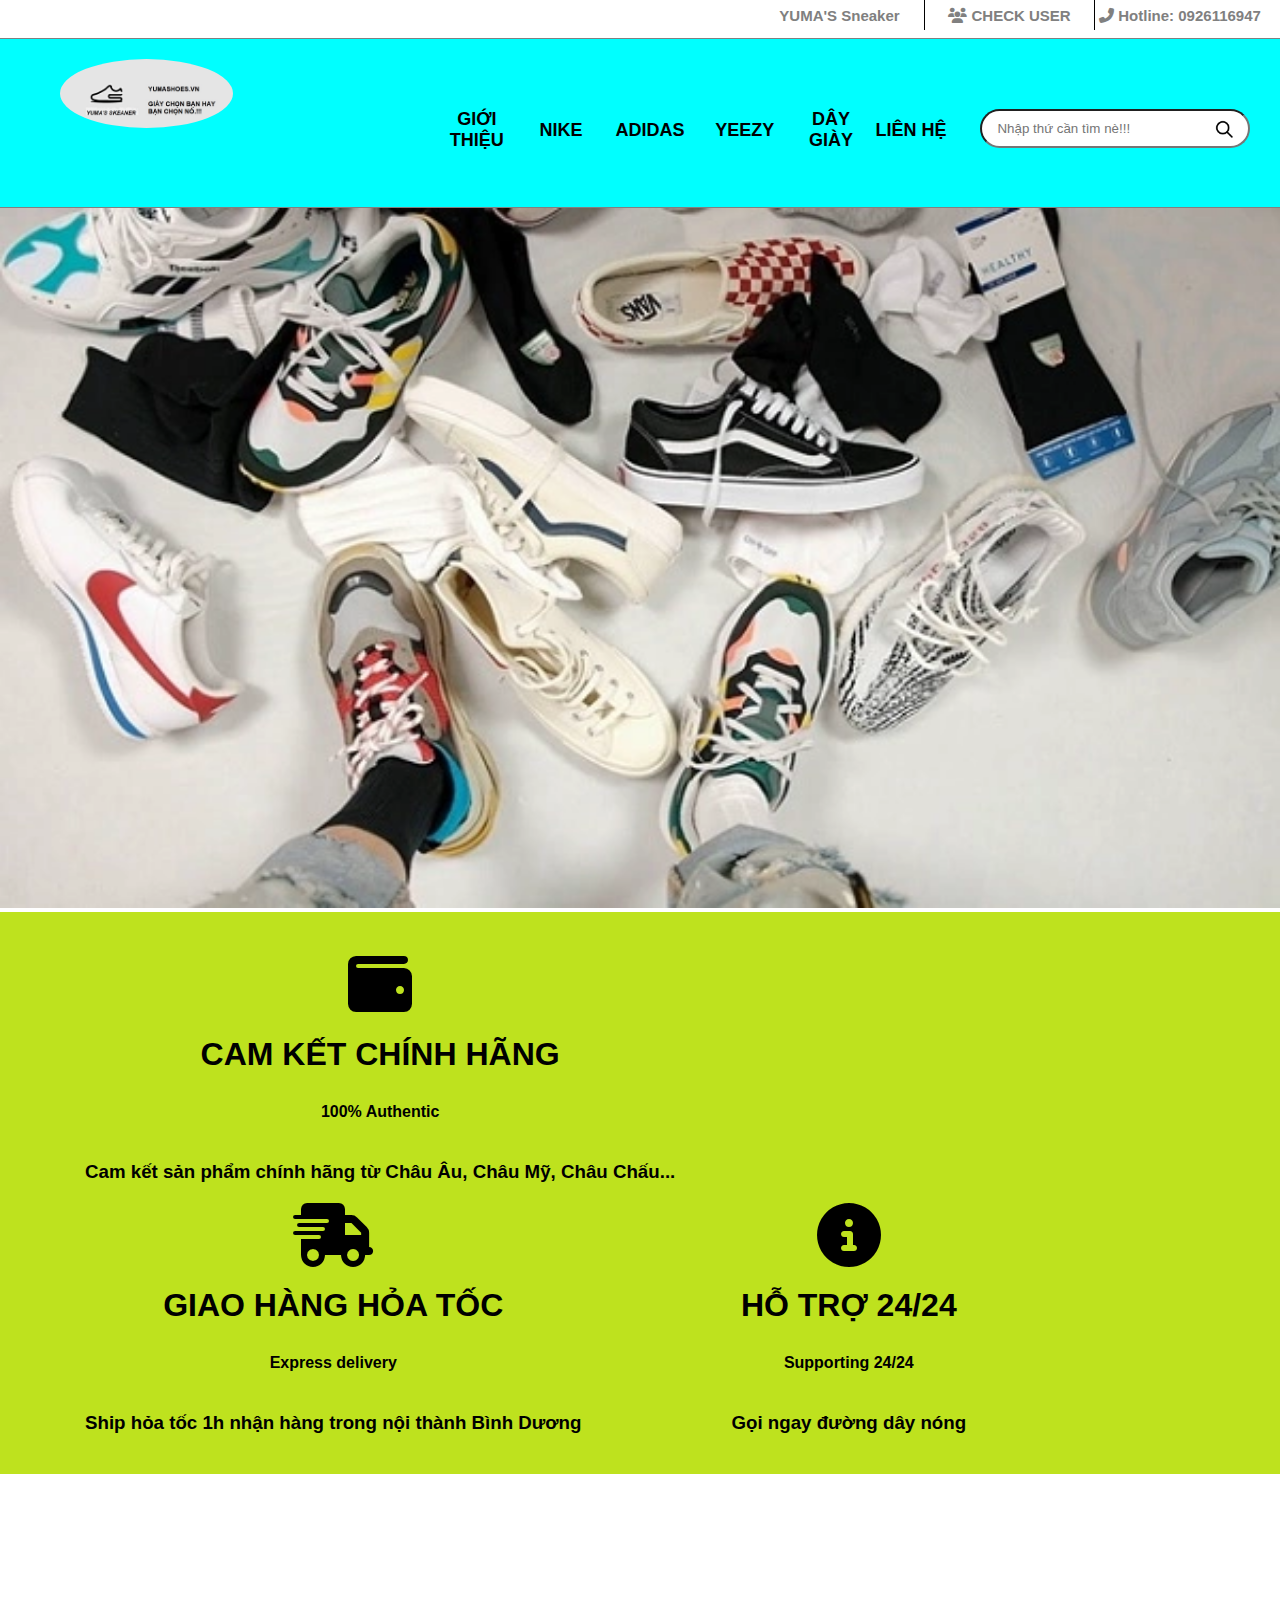
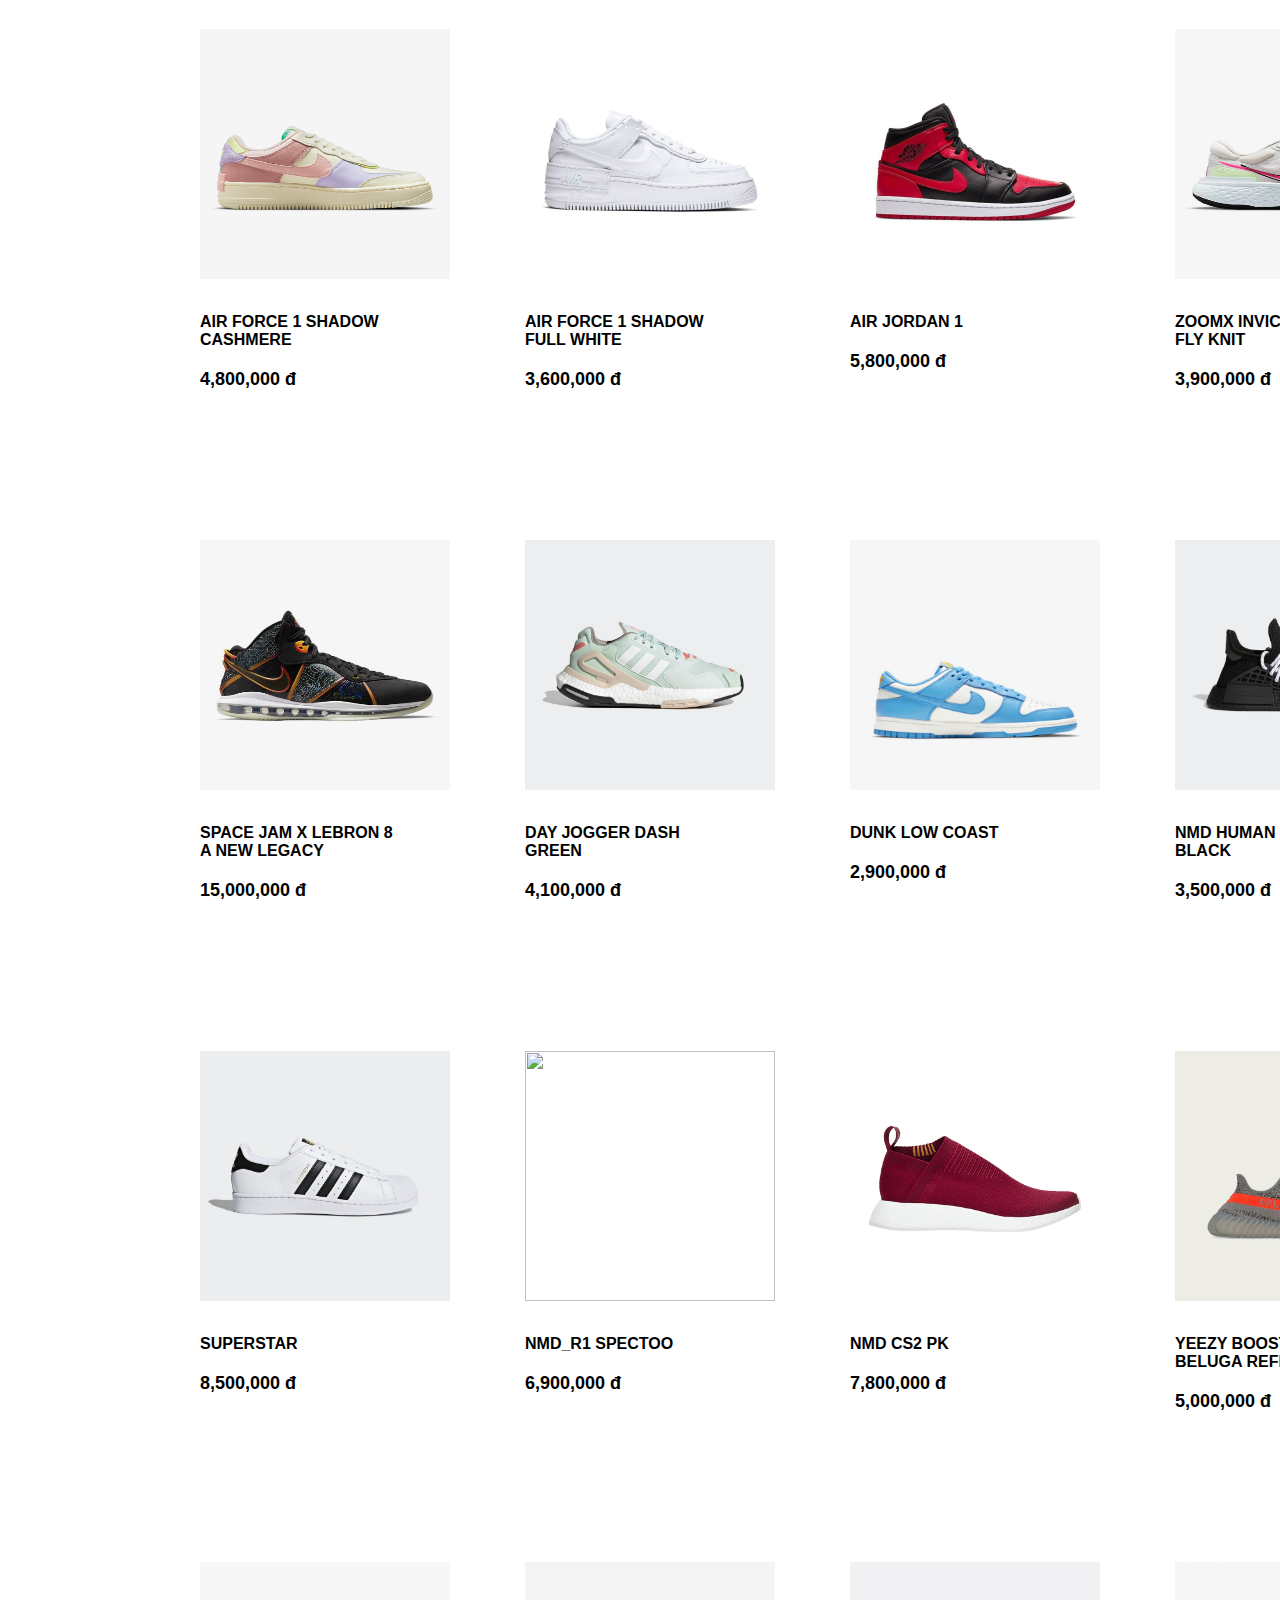
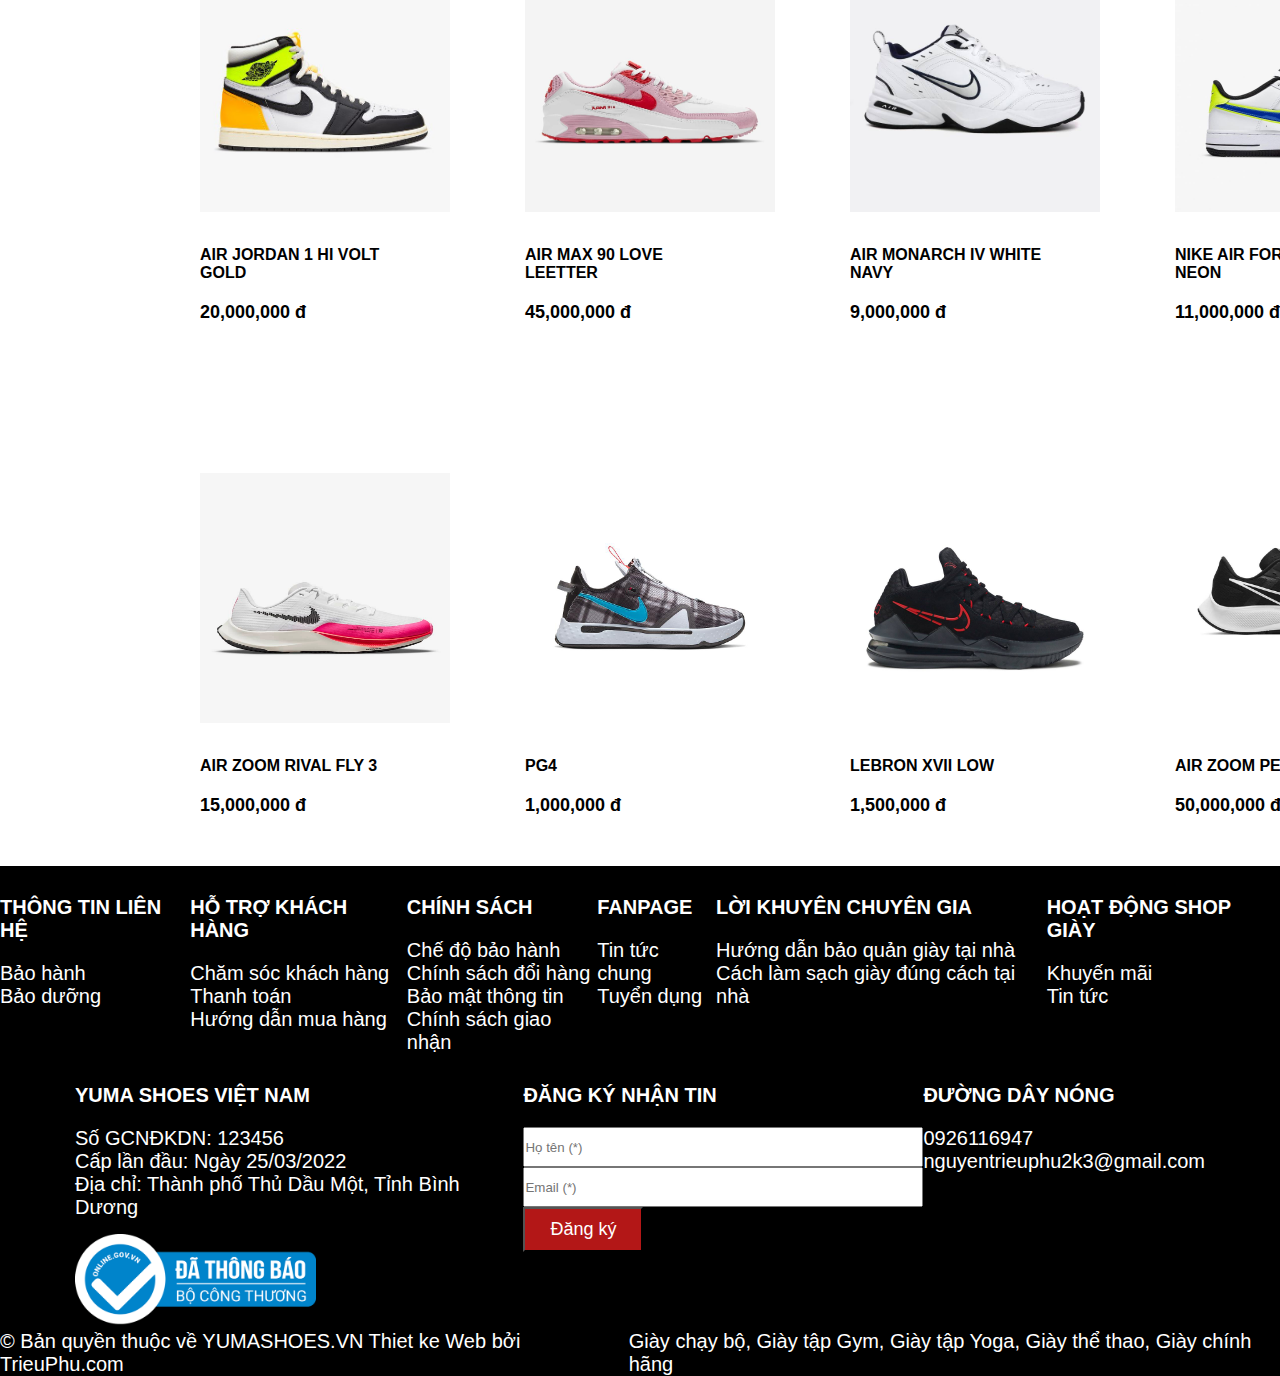
==== index.html @ 667e4dfb "Code" ====
<!DOCTYPE html>
<html lang="en">

<head>
    <meta charset="UTF-8">
    <meta http-equiv="X-UA-Compatible" content="IE=edge">
    <meta name="viewport" content="width=device-width, initial-scale=1.0">
    <link rel="stylesheet" href="./style.css">
    <link rel="icon" href="./images/icon.jpg">
    <link rel="stylesheet" href="https://cdnjs.cloudflare.com/ajax/libs/font-awesome/6.1.1/css/all.min.css">
    <title>Yuma Sneaker</title>


</head>

<body>


    <header>
        <div id="header" class="dautrang">
            <ul>
                <li>
                    <a href="#">YUMA'S Sneaker</a>
                </li>
                <li>
                    <a href="checkuser.html"><i class="fa-solid fa-users"></i> CHECK USER</a>
                </li>
                <li>
                    <a href="#"><i class="fa-solid fa-phone-flip"></i> Hotline: 0926116947</a>
                </li>
            </ul>
        </div>
        <br>
        <nav>
            <div id="navbar" class="container">
                <a href="./index.html">
                    <img class="mainlogo" src="./images/LOGO.JPG" alt="logo chính">
                </a>

                <ul id="menu" class="ok">
                    <li class="okie">
                        <a class="con__2" href="./gioithieu.html"> GIỚI THIỆU</a>
                    </li>
                    <li class="okie">
                        <a class="con__2" href="./nike.html">NIKE</a>
                    </li>
                    <li class="okie">
                        <a class="con__2" href="./adidas.html"> ADIDAS</a>
                    </li>

                    <li class="okie">
                        <a class="con__2" href="./yeezy.html"> YEEZY</a>
                    </li>
                    <li class="okie">
                        <a class="con__2" href="./daygiay.html"> DÂY GIÀY</a>
                    </li>
                    <li class="okie">
                        <a class="con__2" href="./lienhe.html"> LIÊN HỆ</a>
                    </li>
                </ul>
                <div class="container2">
                    <input type="search" placeholder="Nhập thứ cần tìm nè!!!" class="search-field" />
                    <button type="submit" class="search-button">
                      <img src="./images/search.png"></div>
                      </button>
                </div>



            </div>
        </nav>

    </header>
    <div>
        <img class="mainpic" src="./images/sneaker.webp" alt="">
    </div>
    <section class="quytac">
        <div class="trongquytac">
            <div class="iconquytac"><i class="fa-solid fa-wallet fa-4x"></i>
            </div>
            <h1>CAM KẾT CHÍNH HÃNG</h1>
            <h4>100% Authentic</h4>
            <h3>Cam kết sản phẩm chính hãng từ Châu Âu, Châu Mỹ, Châu Chấu... </h3>
        </div>
        <div class="trongquytac">
            <div class="iconquytac"><i class="fa-solid fa-truck-fast fa-4x"></i>
            </div>
            <h1>GIAO HÀNG HỎA TỐC</h1>
            <h4>Express delivery</h4>
            <h3>Ship hỏa tốc 1h nhận hàng trong nội thành Bình Dương</h3>
        </div>
        <div class="trongquytac">
            <div class="iconquytac"><i class="fa-solid fa-circle-info fa-4x"></i>
            </div>
            <h1>HỖ TRỢ 24/24</h1>
            <h4>Supporting 24/24</h4>
            <h3>Gọi ngay đường dây nóng</h3>
        </div>
    </section>
    <div>
        <div class="menu">
            <div class="TOM">
                <img class="hinhanh" src="./images/AIR FORCE 1 SHADOW CASHMERE.JPG" alt="">
                <h4 class="chu">AIR FORCE 1 SHADOW CASHMERE</h4>
                <p class="chu">4,800,000 đ</p>
            </div>
            <div class="TOM">
                <img class="hinhanh" src="./images/AIR FORCE 1 SHADOW FULL WHITE.JPG" alt="">
                <h4 class="chu">AIR FORCE 1 SHADOW FULL WHITE</h4>
                <p class="chu">3,600,000 đ</p>
            </div>
            <div class="TOM">
                <img class="hinhanh" src="./images/air jordan1.jpeg" alt="">
                <h4 class="chu">AIR JORDAN 1</h4>
                <p class="chu">5,800,000 đ</p>
            </div>
            <div class="TOM">
                <img class="hinhanh" src="./images/ZOOMX INVICIBLE RUN FLY KNIT.jpeg" alt="">
                <h4 class="chu">ZOOMX INVICIBLE RUN FLY KNIT</h4>
                <p class="chu">3,900,000 đ</p>
            </div>
            <div class="TOM">
                <img class="hinhanh" src="./images/AIR MONARCH IV WHITE NAVY.JPG" alt="">
                <h4 class="chu">AIR MONARCH IV WHITE NAVY</h4>
                <p class="chu"> 10,000,000 đ</p>
            </div>
            <div class="TOM">
                <img class="hinhanh" src="./images/SPACE JAM X LEBRON 8 A NEW LEGACY.jpg" alt="">
                <h4 class="chu">SPACE JAM X LEBRON 8 A NEW LEGACY</h4>
                <p class="chu"> 15,000,000 đ</p>
            </div>
            <div class="TOM">
                <img class="hinhanh" src="./images/day jogger dash green.jpg" alt="">
                <h4 class="chu">DAY JOGGER DASH GREEN</h4>
                <p class="chu"> 4,100,000 đ</p>
            </div>
            <div class="TOM">
                <img class="hinhanh" src="./images/DUNK LOW COAST.jpg" alt="">
                <h4 class="chu">DUNK LOW COAST</h4>
                <p class="chu"> 2,900,000 đ</p>
            </div>
            <div class="TOM">
                <img class="hinhanh" src="./images/NMD  HUMAN RACE BLACK.jpeg" alt="">
                <h4 class="chu">NMD HUMAN RACE BLACK</h4>
                <p class="chu"> 3,500,000 đ</p>
            </div>
            <div class="TOM">
                <img class="hinhanh" src="./images/AIR FORCE 1 SHADOW CRIMSON TINT.JPG" alt="">
                <h4 class="chu">AIR FORCE 1 SHADOW CRIMSON TINT</h4>
                <p class="chu"> 7,900,000 đ</p>
            </div>
            <div class="TOM">
                <img class="hinhanh" src="./images/SUPERSTAR.JPG" alt="">
                <h4 class="chu">SUPERSTAR</h4>
                <p class="chu"> 8,500,000 đ</p>
            </div>
            <div class="TOM">
                <img class="hinhanh" src="./imageS/NMD_R1 SPECTOO.JPG" alt="">
                <h4 class="chu">NMD_R1 SPECTOO</h4>
                <p class="chu"> 6,900,000 đ</p>
            </div>
            <div class="TOM">
                <img class="hinhanh" src="./images/NMD CS2 PK.png" alt="">
                <h4 class="chu">NMD CS2 PK</h4>
                <p class="chu"> 7,800,000 đ</p>
            </div>
            <div class="TOM">
                <img class="hinhanh" src="./images/YEEZY BOOST 350 V2 BELUGA REFLECTIVE.jpeg" alt="">
                <h4 class="chu">YEEZY BOOST 350 V2 BELUGA REFLECTIVE</h4>
                <p class="chu"> 5,000,000 đ</p>
            </div>
            <div class="TOM">
                <img class="hinhanh" src="./images/AIR FORCE 1.jpg" alt="">
                <h4 class="chu">AIR FORCE 1</h4>
                <p class="chu"> 2,000,000 đ</p>
            </div>
            <div class="TOM">
                <img class="hinhanh" src="./images/AIR JORDAN 1 HI VOLT GOLD.jpg" alt="">
                <h4 class="chu">AIR JORDAN 1 HI VOLT GOLD</h4>
                <p class="chu"> 20,000,000 đ</p>
            </div>
            <div class="TOM">
                <img class="hinhanh" src="./images/AIR MAX 90 LOVE LEETTER.jpeg" alt="">
                <h4 class="chu">AIR MAX 90 LOVE LEETTER</h4>
                <p class="chu"> 45,000,000 đ</p>
            </div>
            <div class="TOM">
                <img class="hinhanh" src="./images/AIR MONARCH IV WHITE NAVY.JPG" alt="">
                <h4 class="chu">AIR MONARCH IV WHITE NAVY</h4>
                <p class="chu"> 9,000,000 đ</p>
            </div>
            <div class="TOM">
                <img class="hinhanh" src="./images/NIKE AIR FORCE 1 VOLT NEON.jpeg" alt="">
                <h4 class="chu">NIKE AIR FORCE 1 VOLT NEON</h4>
                <p class="chu"> 11,000,000 đ</p>
            </div>
            <div class="TOM">
                <img class="hinhanh" src="./images/ULTRABOOST 20 BLUE BOOST.jpeg" alt="">
                <h4 class="chu">ULTRABOOST 20 BLUE BOOST</h4>
                <p class="chu">100,000,000 đ</p>
            </div>
            <div class="TOM">
                <img class="hinhanh" src="./images/AIR ZOOM RIVAL FLY 3.jpg" alt="">
                <h4 class="chu">AIR ZOOM RIVAL FLY 3</h4>
                <p class="chu"> 15,000,000 đ</p>
            </div>
            <div class="TOM">
                <img class="hinhanh" src="./images/PG4.jpg" alt="">
                <h4 class="chu">PG4</h4>
                <p class="chu"> 1,000,000 đ</p>
            </div>
            <div class="TOM">
                <img class="hinhanh" src="./images/LEBRON XVII LOW.jpg" alt="">
                <h4 class="chu">LEBRON XVII LOW</h4>
                <p class="chu"> 1,500,000 đ</p>
            </div>
            <div class="TOM">
                <img class="hinhanh" src="./images/AIR ZOOM PEGASUS 38.jpg" alt="">
                <h4 class="chu"> AIR ZOOM PEGASUS 38</h4>
                <p class="chu"> 50,000,000 đ</p>
            </div>
            <div class="TOM">
                <img class="hinhanh" src="./images/ULTRABOOST 4.0 DNA.jpg" alt="">
                <h4 class="chu">ULTRABOOST 4.0 DNA</h4>
                <p class="chu">200,000,000 đ</p>
            </div>

        </div>
    </div>
    <footer>
        <div class="HUHU">
            <div>
                <h4>THÔNG TIN LIÊN HỆ</h4>
                <p>
                    Bảo hành <br> Bảo dưỡng
                </p>
            </div>
            <div>
                <h4>HỖ TRỢ KHÁCH HÀNG</h4>
                <p>
                    Chăm sóc khách hàng <br> Thanh toán <br> Hướng dẫn mua hàng
                </p>
            </div>
            <div>
                <h4>CHÍNH SÁCH</h4>
                <p>
                    Chế độ bảo hành <br> Chính sách đổi hàng <br> Bảo mật thông tin <br> Chính sách giao nhận
                </p>
            </div>
            <div>
                <h4>FANPAGE</h4>
                <p>
                    Tin tức chung <br> Tuyển dụng
                </p>
            </div>
            <div>
                <h4>LỜI KHUYÊN CHUYÊN GIA</h4>
                <p>
                    Hướng dẫn bảo quản giày tại nhà <br> Cách làm sạch giày đúng cách tại nhà
                </p>
            </div>
            <div>
                <h4>HOẠT ĐỘNG SHOP GIÀY</h4>
                <p>
                    Khuyến mãi <br> Tin tức
                </p>
            </div>
        </div>

        <div class="information">
            <div class="inf">
                <h4>YUMA SHOES VIỆT NAM</h4>
                <p>
                    Số GCNĐKDN: 123456 <br> Cấp lần đầu: Ngày 25/03/2022 <br> Địa chỉ: Thành phố Thủ Dầu Một, Tỉnh Bình Dương
                </p>
                <img class="img_thongbao" src="./images/thongbaocongthuong.png" alt="">
            </div>
            <div>
                <h4>ĐĂNG KÝ NHẬN TIN</h4>
                <input class="text__inf" type="text" placeholder="Họ tên (*)"> <br>
                <input class="text__inf" type="text" placeholder="Email (*)"><br>
                <input class="submit" type="submit" value="Đăng ký" placeholder="Đăng ký">
            </div>
            <div class="hotline">
                <h4>ĐƯỜNG DÂY NÓNG</h4>
                <p>
                    0926116947 <br> nguyentrieuphu2k3@gmail.com
                </p>
            </div>
        </div>

        <div class="information_2">

            <p>
                © Bản quyền thuộc về YUMASHOES.VN Thiet ke Web bởi TrieuPhu.com
            </p>
            <p>
                Giày chạy bộ, Giày tập Gym, Giày tập Yoga, Giày thể thao, Giày chính hãng
            </p>
        </div>
    </footer>
    <script src="./tranngchu.js"></script>

</body>

</html>
---- style.css ----
* {
        margin: 0;
        padding: 0;
        box-sizing: border-box;
        font-family: Arial, Helvetica, sans-serif;
    }
    
    .dautrang {
        float: right;
        padding-right: 15px;
        font-weight: bold;
    }
    
    a {
        text-decoration: none;
        color: grey;
    }
    
    a:hover {
        color: pink;
    }
    
    ul li {
        border-style: none;
        border-right: 1px solid;
        list-style-type: none;
        display: table-cell;
        text-align: center;
        vertical-align: middle;
        width: 170px;
        height: 30px;
        font-size: 15px;
    }
    
    li:last-child {
        border-right: none;
    }
    
    .mainlogo {
        margin-left: 60px;
        width: 40%;
        border-radius: 50%;
    }
    
    nav {
        position: sticky;
        top: 0;
    }
    
    .container {
        background-color: aqua;
        height: 170px;
        padding: 20px 0 20px 0;
        width: 100%;
        border: 1px solid grey;
        display: block;
        display: flex;
        margin-top: 20px;
        justify-content: space-between;
    }
    
    .container2 {
        margin: 50px 30px;
        width: 500px;
        height: 60px
    }
    
    .form {
        display: flex;
        flex-direction: row;
    }
    
    .search-field {
        width: 100%;
        padding: 10px 35px 10px 15px;
        border-radius: 100px;
        outline: none;
    }
    
    .search-button {
        background: transparent;
        border: none;
        outline: none;
        position: absolute;
    }
    
    .search-button img {
        width: 20px;
        height: 20px;
        margin: -29px 0 -19px -50px;
    }
    
    .con__2:hover {
        color: white;
        background-color: yellow;
        border-radius: 5px;
        width: 50%;
    }
    
    .con__2 {
        color: black;
        font-size: large;
        font-weight: bold;
    }
    
    .ok .okie {
        border-style: none;
        list-style-type: none;
        text-align: center;
        vertical-align: middle;
        width: 160px;
        height: 30px;
        font-size: 15px;
        padding-top: 50px;
    }
    
    .container:nth-child(1) {
        border-left: none;
        border-right: none;
    }
    
    .mainpic {
        width: 100%;
        text-align: center;
        height: 700px;
    }
    
    .quytac {
        display: flex;
        flex-wrap: wrap;
        text-align: center;
        margin-left: -15px;
        margin-right: -15px;
        padding: 40px 0 20px 0;
        background-color: rgb(190, 226, 30);
    }
    
    .trongquytac {
        margin: 0 50px 0 100px;
        padding-bottom: 20px;
    }
    
    h1,
    h2,
    h3 {
        padding-top: 20px;
    }
    
    .menu {
        width: 1600px;
        display: flex;
        flex-wrap: wrap;
        padding-top: 25px;
        margin: 30px 0 0 150px;
        justify-content: space-between;
        text-align: left;
    }
    
    .TOM>p {
        font-weight: 600;
        font-size: large;
    }
    
    .TOM {
        width: 200px;
        padding-top: 50px;
        margin: 50px;
    }
    
    .hinhanh {
        animation: left-to-right 2s ease-in forwards infinite alternate;
        height: 250px;
        width: 250px;
    }
    
    @keyframes left-to-right {
        /* 0% {
            transform: translateX(0);
        }
        33% {
            transform: translateY(100%);
        }
        66% {
            transform: translateX(100%) translateY(100%);
        } */
        100% {
            transform: translateX(100%);
        }
    }
    
    footer {
        width: 100%;
        float: left;
        background-color: black;
        color: white;
        font-family: 'Roboto', sans-serif;
        font-size: 20px;
    }
    
    .HUHU {
        display: flex;
        justify-content: space-around;
    }
    
    .text__inf {
        width: 400px;
        height: 40px;
    }
    
    .information {
        display: flex;
        justify-content: space-between;
    }
    
    .hotline {
        margin-right: 75px;
    }
    
    .inf {
        margin-left: 75px;
    }
    
    .img_thongbao {
        padding-top: 15px;
        height: 106px;
    }
    
    .information_2 {
        display: flex;
        justify-content: space-around;
    }
    
    .submit {
        background-color: rgb(179, 23, 23);
        color: white;
        height: 45px;
        width: 120px;
        display: block;
        font-size: large;
    }
    
    h4 {
        padding-top: 30px;
        padding-bottom: 20px;
    }
    
    .introduce {
        max-width: 75%;
        margin-left: 300px;
    }
    
    .intro2 {
        width: 50%;
    }
    
    .SC3__B1 {
        padding-top: 110px;
        float: left;
        margin: 0px 1000px 0px 0px;
    }
    
    .SC3__B1 h3 {
        margin-left: 170px;
    }
    
    .dg {
        margin-left: 169px;
    }
    
    form {
        width: 1200px;
        height: 300px;
    }
    
    .hoten {
        width: 800px;
        height: 60px;
        margin: 6px 0px 0px 169px;
        border-radius: 3px 3px 3px 3px;
    }
    
    .hoten1 {
        width: 230px;
        margin: 6px 0px 0px 169px;
        height: 60px;
        border-radius: 3px 3px 3px 3px;
    }
    
    .hoten2 {
        width: 565px;
        margin: 1px px 0px 4px;
        height: 60px;
        border-radius: 3px 3px 3px 3px;
    }
    
    .hoten3 {
        width: 200px;
        margin: 15px 0px 0px 169px;
        height: 40px;
        border-radius: 3px 3px 3px 3px;
        color: white;
        background-color: crimson;
        font-weight: bold;
    }
    
    .txt {
        width: 800px;
        height: 91px;
        margin: 6px 0px 0px 169px;
        border-radius: 3px 3px 3px 3px;
    }
    
    .SC3__B1 {
        background-image: url("images/background.jpg");
        width: 100%;
        height: 1000px;
    }
    
    .search__shoes {
        display: block;
        display: flex;
        justify-content: space-between;
        max-width: 100%;
        padding: 15px 300px 30px;
        border: none;
        background-color: aqua;
    }
    
    select {
        width: 350px;
        height: 45px;
        font-weight: bold;
        font-size: medium;
    }
    
    label {
        font-size: large;
        font-style: italic;
    }
    
    .box {
        width: 300px;
        padding: 30px;
        position: absolute;
        top: 50%;
        left: 50%;
        transform: translate(-50%, -50%);
        background: rgba(0, 0, 0, 0.4);
        text-align: center;
    }
    
    .box h1 {
        color: white;
        text-transform: uppercase;
        font-weight: 700;
    }
    
    .box input[type="text"],
    .box input[type="password"] {
        border: 0;
        background: none;
        display: block;
        margin: 20px auto;
        text-align: center;
        border: 3px solid #0367fd;
        padding: 14px 10px;
        width: 220px;
        outline: none;
        color: white;
        border-radius: 24px;
        transition: 0.25px;
    }
    
    .box input[type="text"]:focus,
    .box input[type="password"]:focus {
        width: 270px;
        border-color: #ffc400ec;
    }
    
    .box input[type="submit"] {
        border: 0;
        background: none;
        display: block;
        margin: 20px auto;
        text-align: center;
        border: 3px solid #ffc400ec;
        padding: 14px 10px;
        outline: none;
        color: white;
        border-radius: 24px;
        transition: 0.25px;
        cursor: pointer;
    }
    
    .box input[type="submit"]:hover {
        background-color: #ffc400ec;
    }
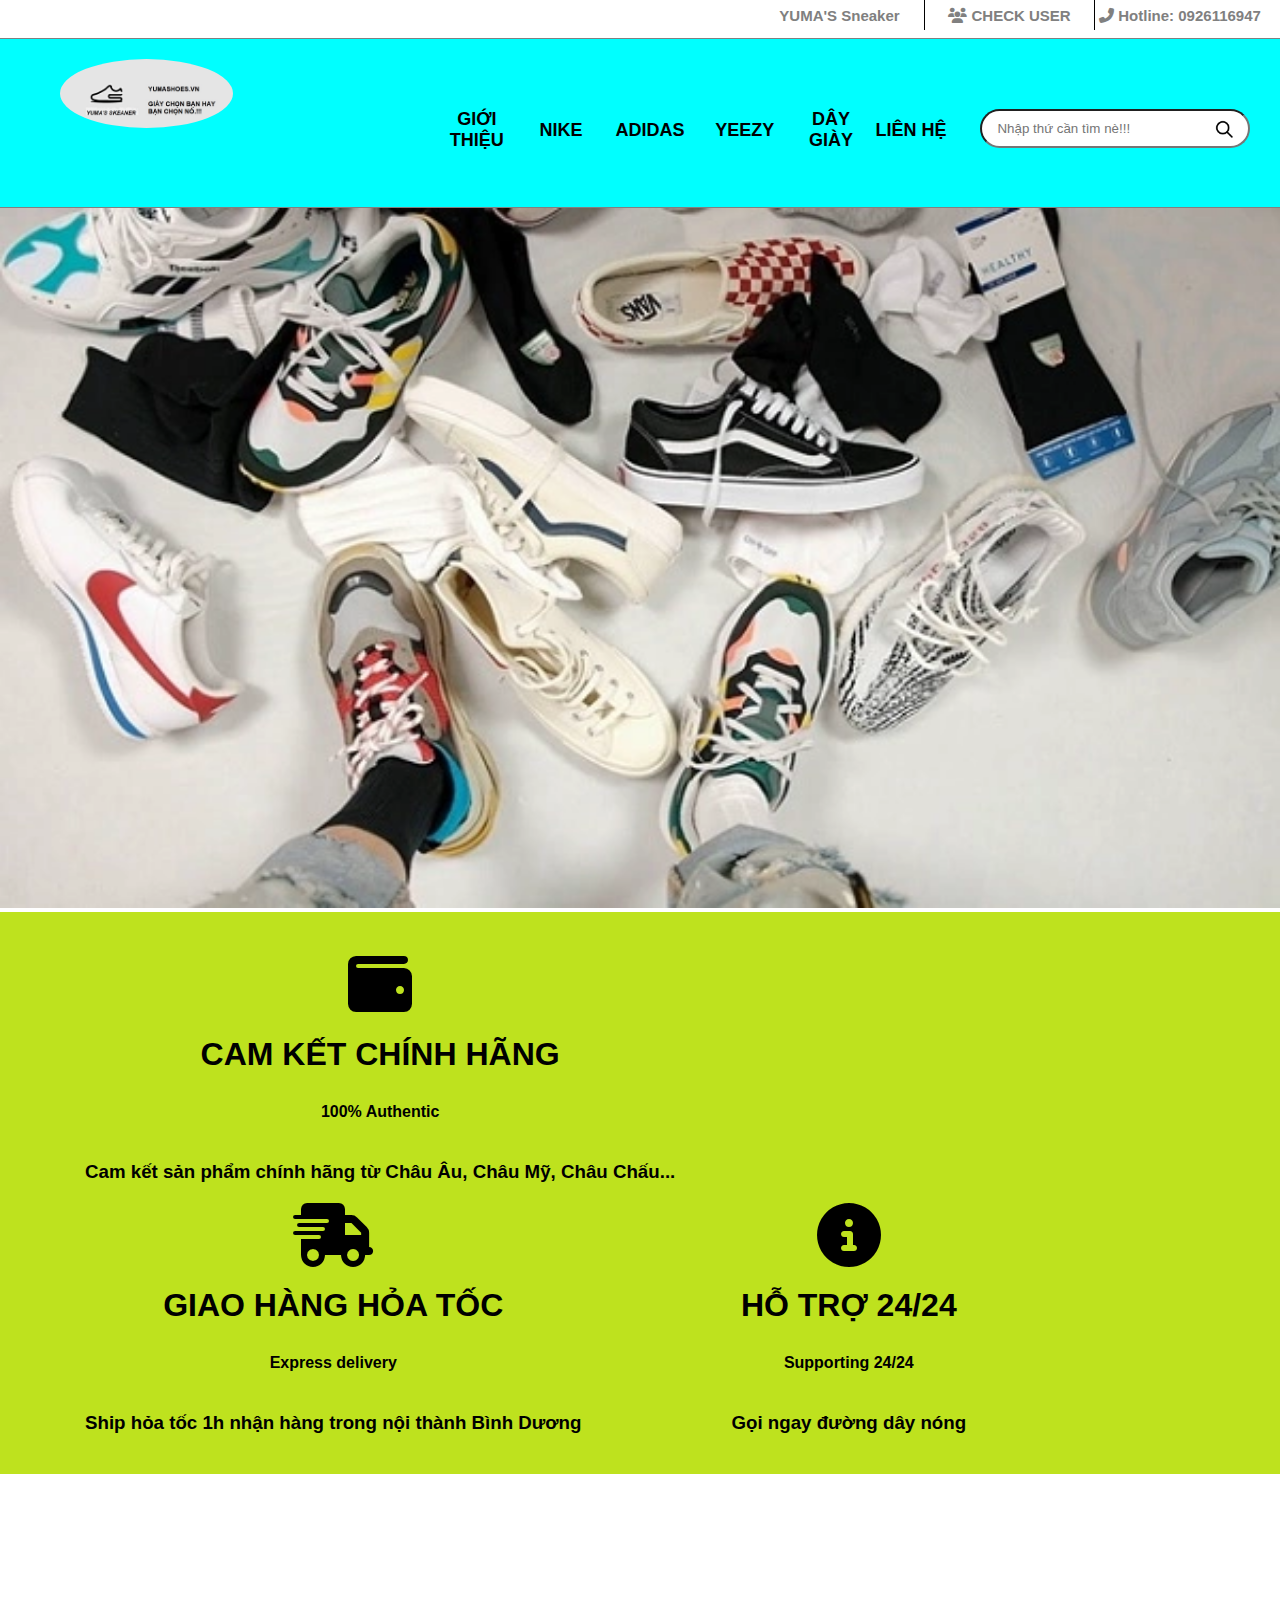
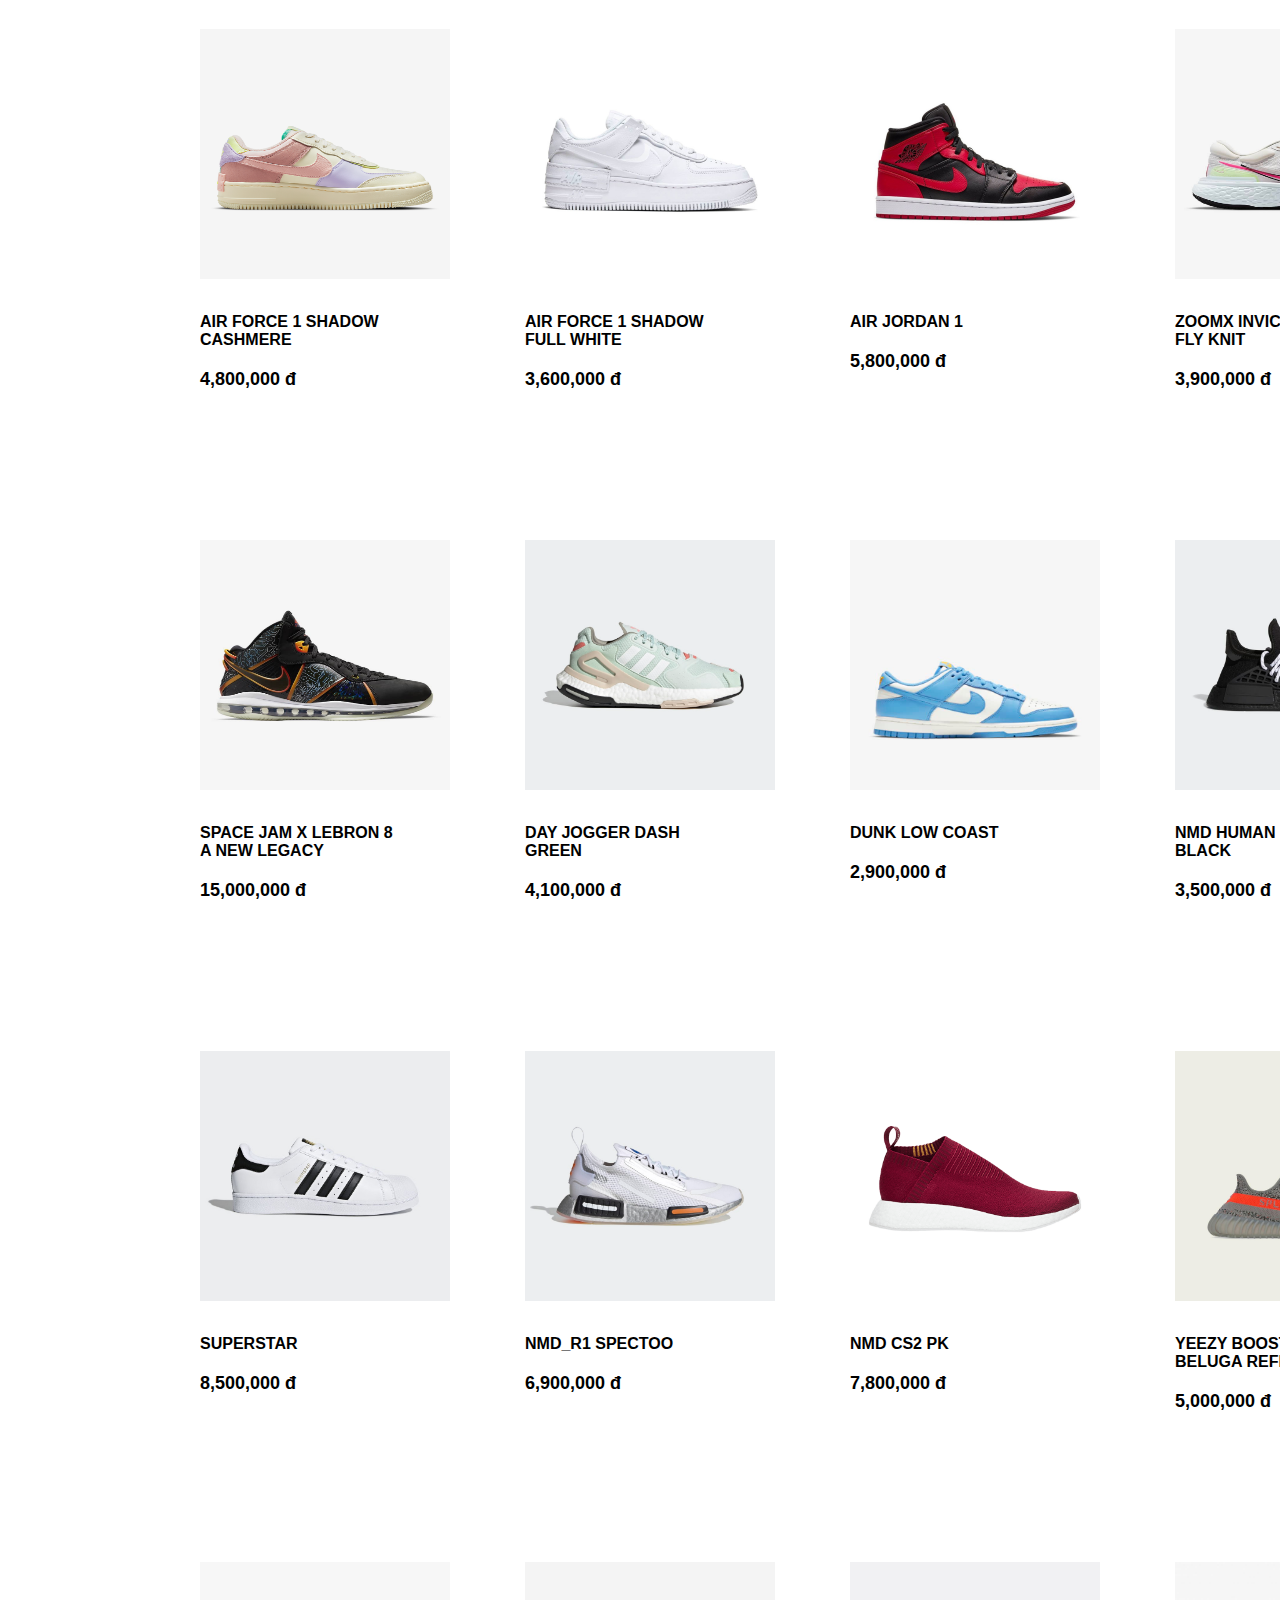
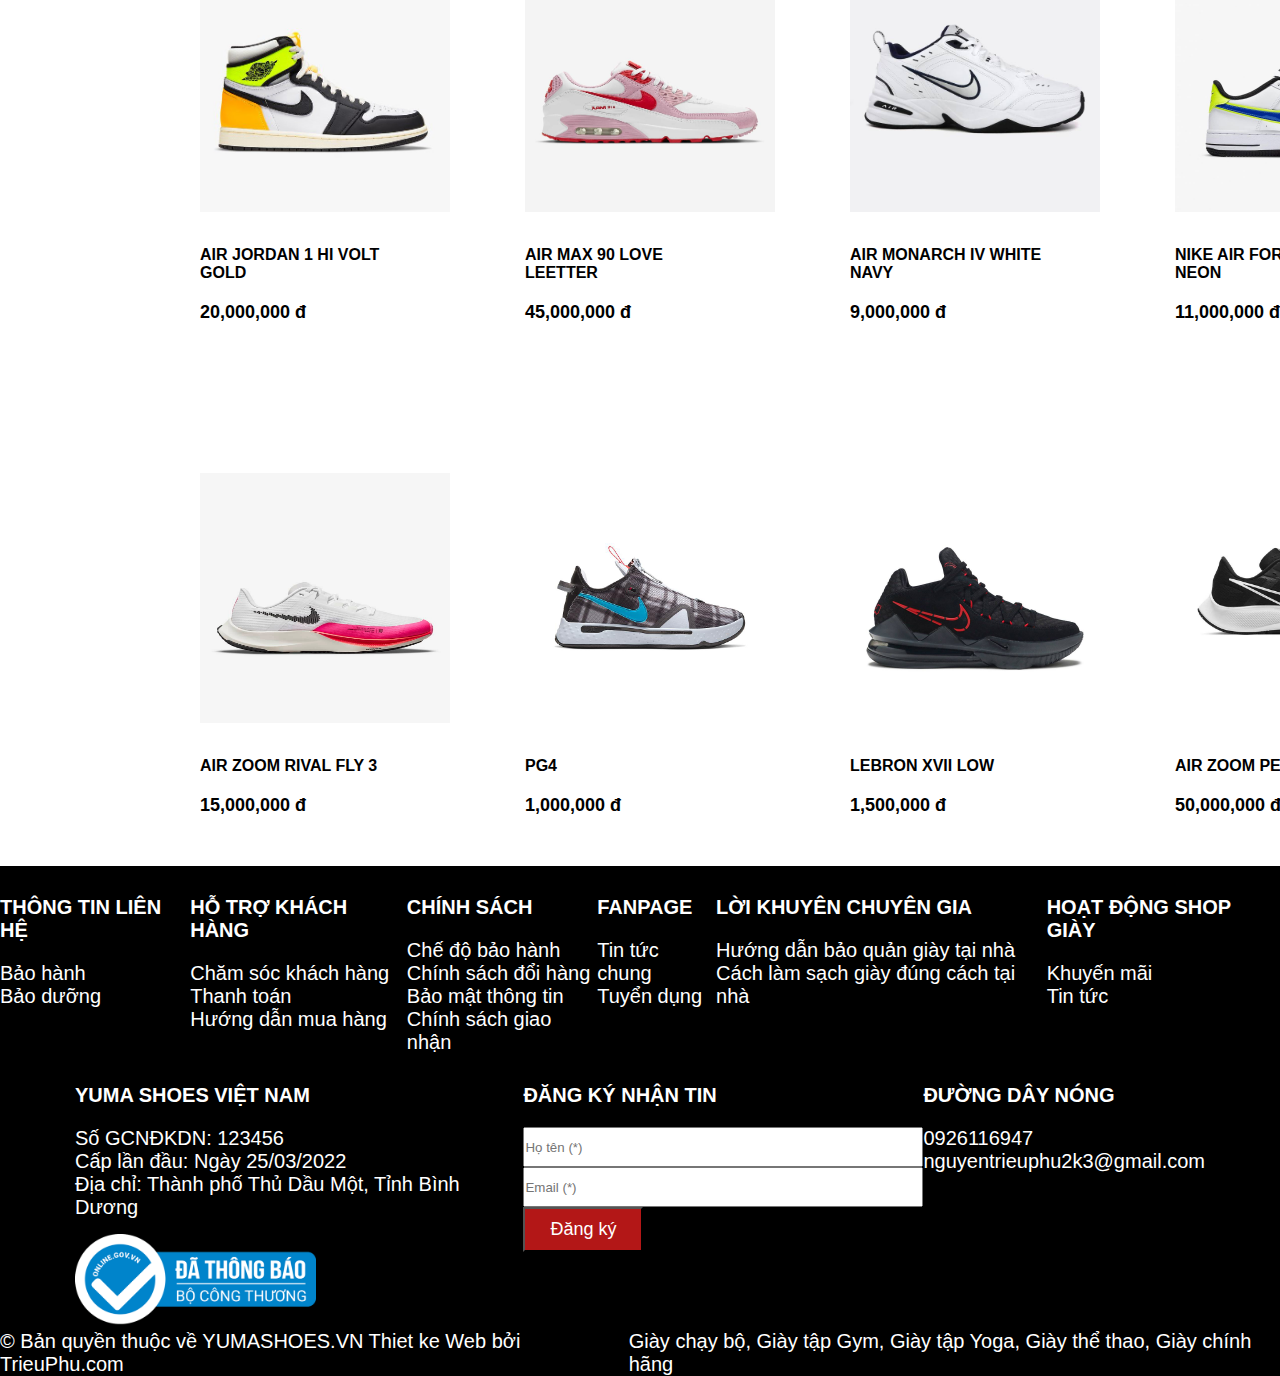
==== commit 52f3b3df: "Second commit" ====
--- a/index.html
+++ b/index.html
@@ -155,7 +155,7 @@
                 <p class="chu"> 8,500,000 đ</p>
             </div>
             <div class="TOM">
-                <img class="hinhanh" src="./imageS/NMD_R1 SPECTOO.JPG" alt="">
+                <img class="hinhanh" src="./images/NMD_R1 SPECTOO.JPG " alt="">
                 <h4 class="chu">NMD_R1 SPECTOO</h4>
                 <p class="chu"> 6,900,000 đ</p>
             </div>
